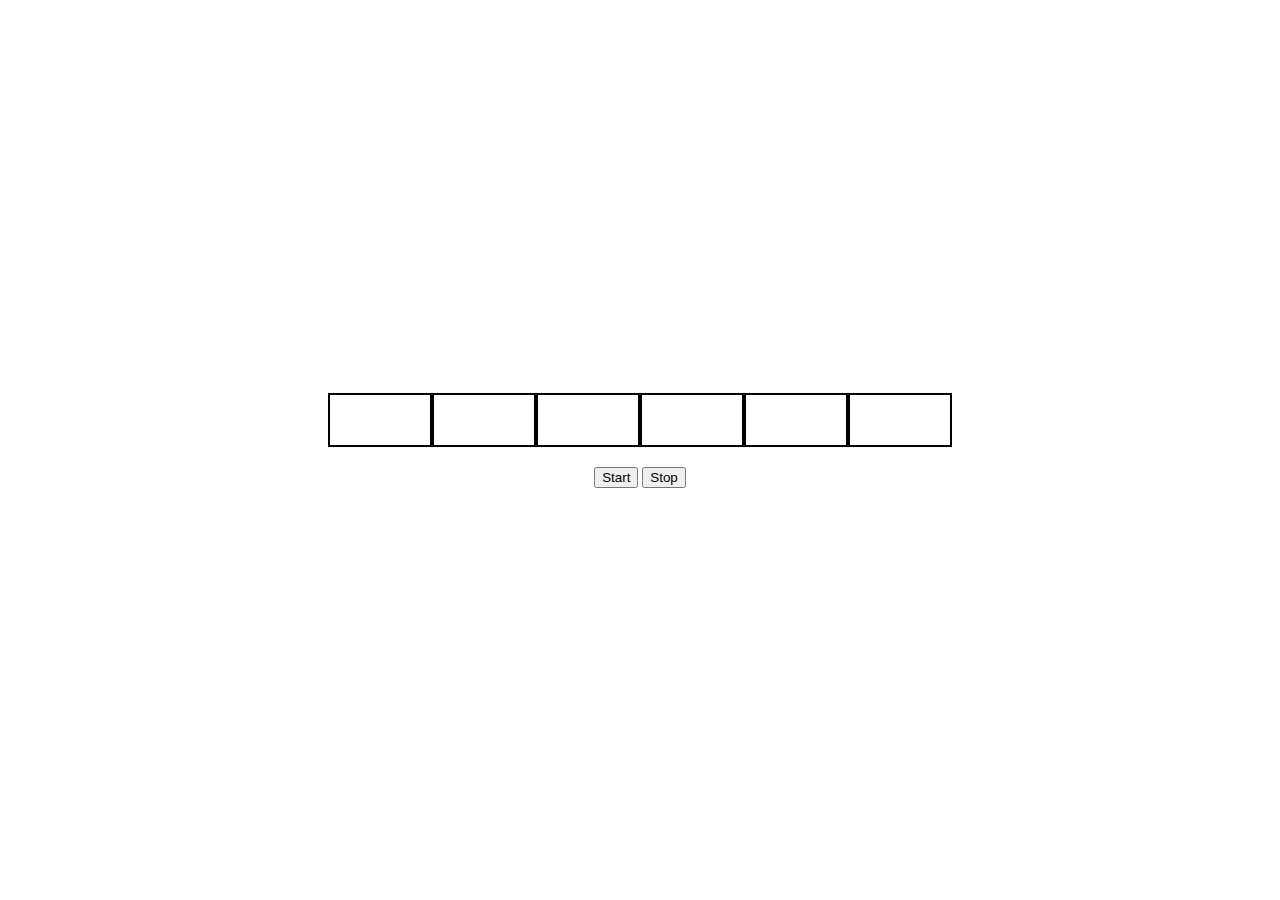
==== index.html @ 55fde8f0 "Initial commit" ====
<!DOCTYPE html>
<html lang="en">
<head>
    <meta charset="UTF-8">
    <title>KIIT</title>

  <style>

    main {
      width: fit-content;
      height: fit-content;
      position: absolute;

      top: 0;
      bottom: 0;
      left: 0;
      right: 0;
      margin: auto;
    }

    #light-panel {
      display: flex;
      width: fit-content;
      height: fit-content;
      margin: auto;
    }

    #btn-panel {
      text-align: center;
      margin: 20px 0px;
    }

    .light {
      width: 100px;
      aspect-ratio: 2/1;
      border: 2px solid black;
    }


    .light_on {
      background: red;
      box-shadow: 0px 0px 20px red;
    }
    .light_on2 {
      background: hotpink;
      box-shadow: 0px 0px 20px hotpink;
    }

  </style>


</head>
<body>
  <main>
    <!-- Light Panel -->
    <section id="light-panel">

      <div class="light"></div> <!-- light 01 -->
      <div class="light"></div> <!-- light 02 -->
      <div class="light"></div> <!-- light 03 -->
      <div class="light"></div> <!-- light 04 -->
      <div class="light"></div> <!-- light 05 -->
      <div class="light"></div> <!-- light 06 -->

    </section>
    <!-- Button Panel -->
    <section id="btn-panel">
      <button type="button" id="start">Start</button>
      <button type="button" id="stop">Stop</button>
    </section>
  </main>

  <audio id="audio" src="assets/audio/audio.mp3"></audio>


  <script src="assets/lib/jquery-3.7.1.min.js"></script>
  <script>

    var current_light_index = 0;
    var max_light_count = 6;
    var move = "RIGHT"; // RIGHT or LEFT

    var myInterval = null;

    function updateLightPanel() {
      $(".light").removeClass("light_on");
      $(".light").removeClass("light_on2");


      $(".light").eq(current_light_index).addClass("light_on");

      if(move==="RIGHT") {
        if(current_light_index!==0) $(".light").eq(current_light_index-1).addClass("light_on2");

        ++current_light_index;
        if(current_light_index>max_light_count - 2) {
          move = "LEFT";
        }

      } else {
        $(".light").eq(current_light_index+1).addClass("light_on2");

        --current_light_index;
        if(current_light_index===0) {
          move = "RIGHT";
        }
      }

    }

    $("#start").on("click", () => {
      myInterval = setInterval(updateLightPanel, 50);
      $("#audio")[0].play();
    });

    $("#stop").on("click", () => {
      myInterval = clearInterval(myInterval);
      $("#audio")[0].pause();
    });

  </script>

</body>
</html>
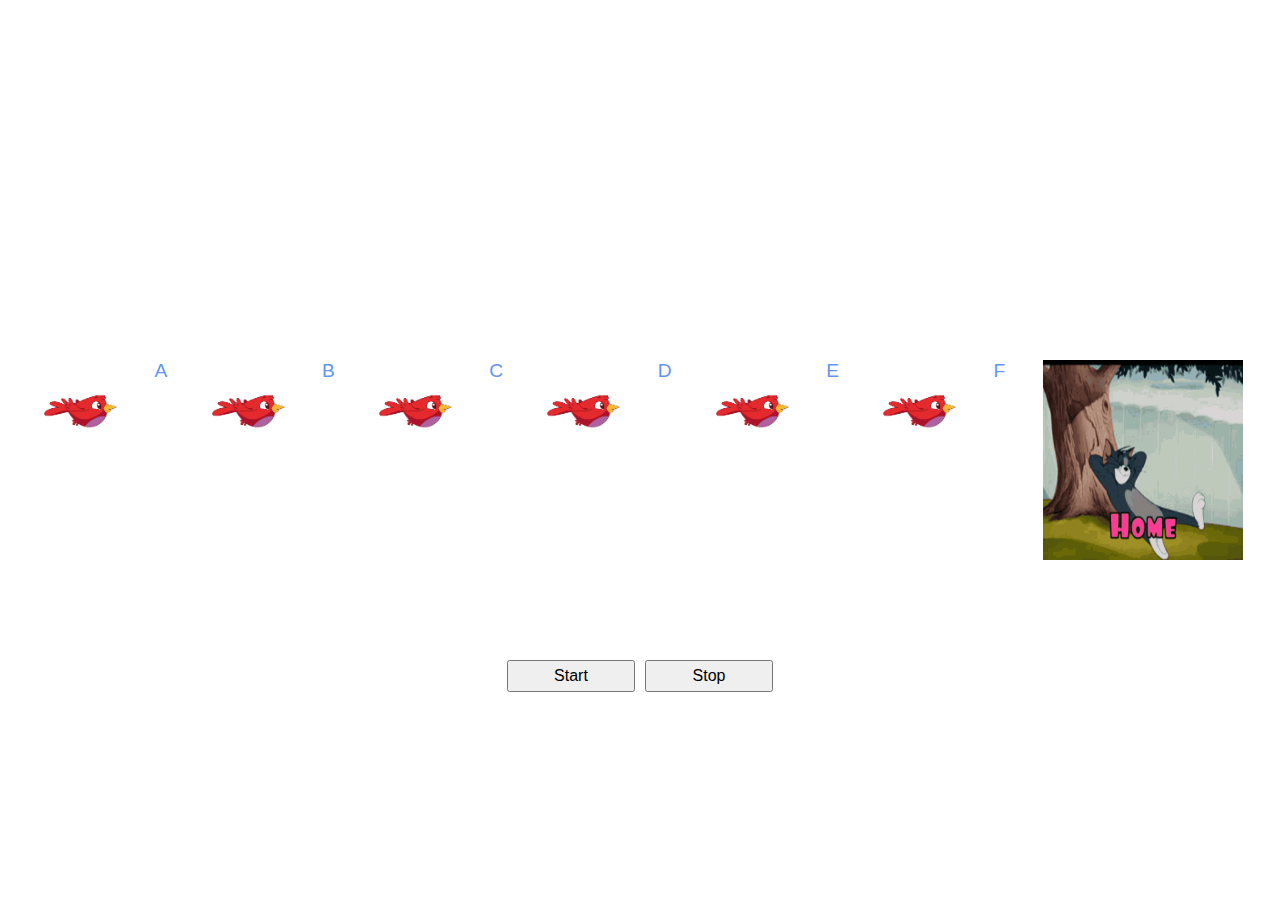
==== commit 5b7291cf: "CSS Refactored" ====
--- a/index.html
+++ b/index.html
@@ -1,124 +1,97 @@
 <!DOCTYPE html>
 <html lang="en">
 <head>
-    <meta charset="UTF-8">
-    <title>KIIT</title>
+  <meta charset="UTF-8">
+  <title>Title</title>
 
-  <style>
-
-    main {
-      width: fit-content;
-      height: fit-content;
-      position: absolute;
-
-      top: 0;
-      bottom: 0;
-      left: 0;
-      right: 0;
-      margin: auto;
-    }
-
-    #light-panel {
-      display: flex;
-      width: fit-content;
-      height: fit-content;
-      margin: auto;
-    }
-
-    #btn-panel {
-      text-align: center;
-      margin: 20px 0px;
-    }
-
-    .light {
-      width: 100px;
-      aspect-ratio: 2/1;
-      border: 2px solid black;
-    }
-
-
-    .light_on {
-      background: red;
-      box-shadow: 0px 0px 20px red;
-    }
-    .light_on2 {
-      background: hotpink;
-      box-shadow: 0px 0px 20px hotpink;
-    }
-
-  </style>
-
+  <link rel="stylesheet" href="asset/css/normalize.css">
+  <link rel="stylesheet" href="asset/css/styles.css">
 
 </head>
 <body>
-  <main>
-    <!-- Light Panel -->
-    <section id="light-panel">
-
-      <div class="light"></div> <!-- light 01 -->
-      <div class="light"></div> <!-- light 02 -->
-      <div class="light"></div> <!-- light 03 -->
-      <div class="light"></div> <!-- light 04 -->
-      <div class="light"></div> <!-- light 05 -->
-      <div class="light"></div> <!-- light 06 -->
-
-    </section>
-    <!-- Button Panel -->
-    <section id="btn-panel">
-      <button type="button" id="start">Start</button>
-      <button type="button" id="stop">Stop</button>
-    </section>
-  </main>
-
-  <audio id="audio" src="assets/audio/audio.mp3"></audio>
 
 
-  <script src="assets/lib/jquery-3.7.1.min.js"></script>
-  <script>
-
-    var current_light_index = 0;
-    var max_light_count = 6;
-    var move = "RIGHT"; // RIGHT or LEFT
-
-    var myInterval = null;
-
-    function updateLightPanel() {
-      $(".light").removeClass("light_on");
-      $(".light").removeClass("light_on2");
+<section id="Letters">
+  <!--  letter: 1-->
+  <img class="bird-gif" src="asset/gif/bird.gif" height="167" width="181"/>
+  <div>
+    <div class="letter" id="value1">A</div>
+  </div>
 
 
-      $(".light").eq(current_light_index).addClass("light_on");
+  <!--  letter: 2-->
+  <img class="bird-gif" src="asset/gif/bird.gif" height="167" width="181"/>
+  <div>
+    <div class="letter" id="value2">B</div>
+  </div>
 
-      if(move==="RIGHT") {
-        if(current_light_index!==0) $(".light").eq(current_light_index-1).addClass("light_on2");
+  <!--  letter: 3-->
+  <img class="bird-gif" src="asset/gif/bird.gif" height="167" width="181"/>
+  <div>
+    <div class="letter" id="value3">C</div>
+  </div>
 
-        ++current_light_index;
-        if(current_light_index>max_light_count - 2) {
-          move = "LEFT";
-        }
+  <!--  letter: 4-->
+  <img class="bird-gif" src="asset/gif/bird.gif" height="167" width="181"/>
+  <div>
+    <div class="letter" id="value4">D</div>
+  </div>
 
-      } else {
-        $(".light").eq(current_light_index+1).addClass("light_on2");
+  <!--  letter: 5-->
+  <img class="bird-gif" src="asset/gif/bird.gif" height="167" width="181"/>
+  <div>
+    <div class="letter" id="value5">E</div>
+  </div>
 
-        --current_light_index;
-        if(current_light_index===0) {
-          move = "RIGHT";
-        }
-      }
+  <!--  letter: 6-->
+  <img class="bird-gif" src="asset/gif/bird.gif" height="167" width="181"/>
+  <div>
+    <div class="letter" id="value6">F</div>
+  </div>
 
-    }
 
-    $("#start").on("click", () => {
-      myInterval = setInterval(updateLightPanel, 50);
-      $("#audio")[0].play();
-    });
+  <img class="tom-home" src="asset/gif/home-tom.gif"/>
 
-    $("#stop").on("click", () => {
-      myInterval = clearInterval(myInterval);
-      $("#audio")[0].pause();
-    });
+</section>
 
-  </script>
+<div class="button_container">
+  <button class="buttons" type="button" id="start_btn">Start</button>
+  <button class="buttons" type="button" id="stop_btn">Stop</button>
+</div>
+
+
+<script src="asset/lib/jquery-3.7.1.min.js"></script>
+<script>
+
+
+  var array = ["A", "B", "C", "D", "E", "F"]; // ["F", "A", "B", "C", "D", "E"]
+
+  var myInterval = null;
+
+  function replaceValues() {
+    // change the array
+    let lastValue = array.pop();
+    array.unshift(lastValue);
+
+    // update the elements
+    $("#value1").text(array[0]);
+    $("#value2").text(array[1]);
+    $("#value3").text(array[2]);
+    $("#value4").text(array[3]);
+    $("#value5").text(array[4]);
+    $("#value6").text(array[5]);
+  }
+
+  $("#start_btn").on("click", () => {
+    myInterval = setInterval(replaceValues, 2000);
+  });
+
+  $("#stop_btn").on("click", () => {
+    clearInterval(myInterval);
+  });
+
+
+</script>
 
 </body>
 </html>--- a/asset/css/styles.css
+++ b/asset/css/styles.css
@@ -0,0 +1,38 @@
+#Letters {
+    display: flex;
+    justify-content: space-evenly;
+    margin-top: 40vh;
+}
+
+.button_container {
+    display: flex;
+    justify-content: center;
+    margin-top: 100px;
+}
+
+#start_btn {
+    margin-right: 10px;
+}
+
+.buttons {
+    width: 10vw;
+    height: 3.5vh;
+    font-family: "Outfit Light", sans-serif;
+    font-size: 1rem;
+}
+
+.bird-gif {
+    width: 80px;
+    height: 80px;
+}
+
+.tom-home {
+    width: 200px;
+    height: 200px;
+}
+
+.letter {
+    font-family: "Outfit Light", sans-serif;
+    font-size: 1.2rem;
+    color:  cornflowerblue;
+}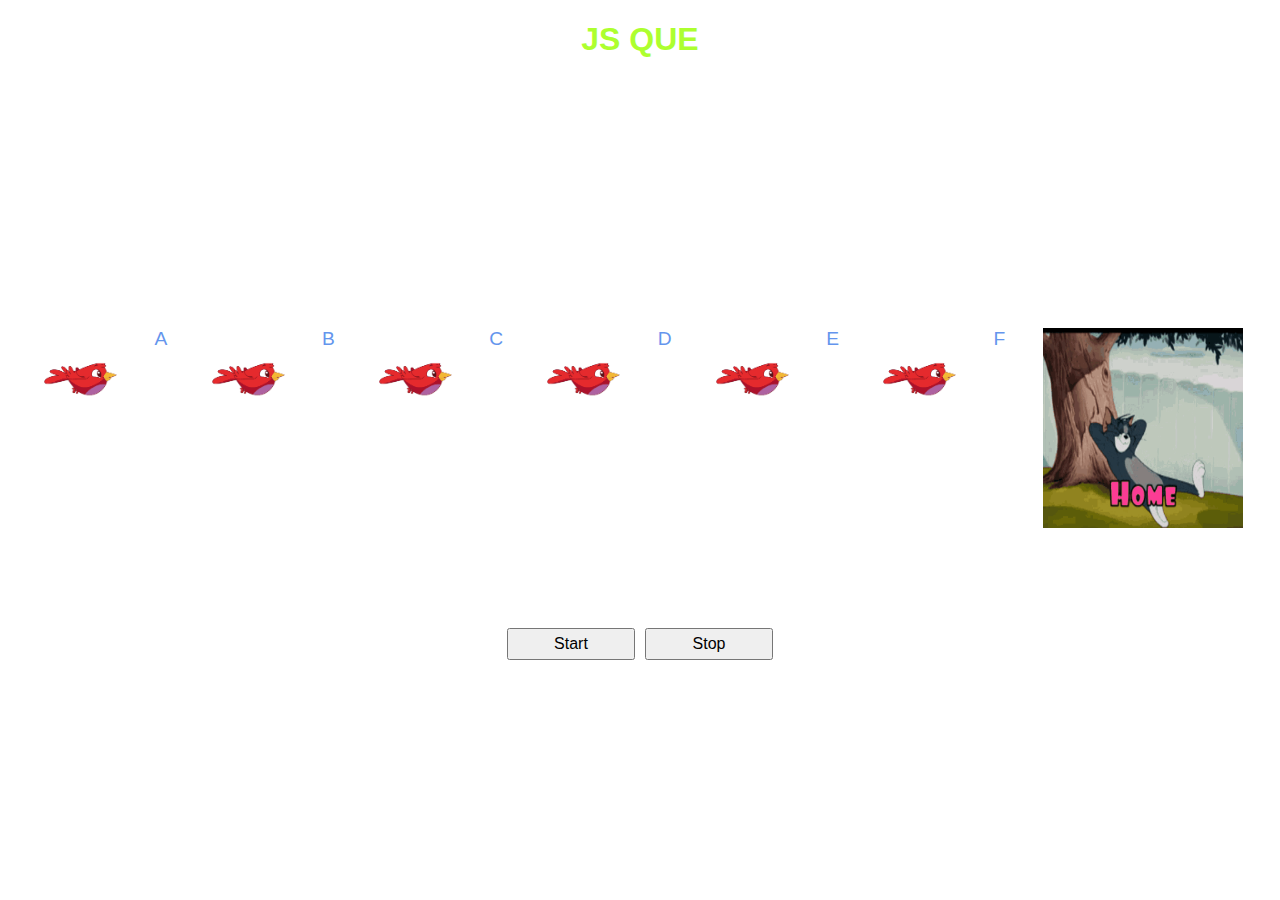
==== commit c6ad9298: "heading added" ====
--- a/index.html
+++ b/index.html
@@ -9,6 +9,10 @@
 
 </head>
 <body>
+
+<section>
+  <h1>JS QUE</h1>
+</section>
 
 
 <section id="Letters">
@@ -61,37 +65,7 @@
 
 
 <script src="asset/lib/jquery-3.7.1.min.js"></script>
-<script>
-
-
-  var array = ["A", "B", "C", "D", "E", "F"]; // ["F", "A", "B", "C", "D", "E"]
-
-  var myInterval = null;
-
-  function replaceValues() {
-    // change the array
-    let lastValue = array.pop();
-    array.unshift(lastValue);
-
-    // update the elements
-    $("#value1").text(array[0]);
-    $("#value2").text(array[1]);
-    $("#value3").text(array[2]);
-    $("#value4").text(array[3]);
-    $("#value5").text(array[4]);
-    $("#value6").text(array[5]);
-  }
-
-  $("#start_btn").on("click", () => {
-    myInterval = setInterval(replaceValues, 2000);
-  });
-
-  $("#stop_btn").on("click", () => {
-    clearInterval(myInterval);
-  });
-
-
-</script>
+<script src="asset/js/start&stop.js"></script>
 
 </body>
 </html>--- a/asset/css/styles.css
+++ b/asset/css/styles.css
@@ -1,7 +1,7 @@
 #Letters {
     display: flex;
     justify-content: space-evenly;
-    margin-top: 40vh;
+    margin-top: 30vh;
 }
 
 .button_container {
@@ -35,4 +35,11 @@
     font-family: "Outfit Light", sans-serif;
     font-size: 1.2rem;
     color:  cornflowerblue;
+}
+
+section>h1 {
+    font-family: "Outfit Light", sans-serif;
+    color: greenyellow;
+    display: flex;
+    justify-content: center;
 }